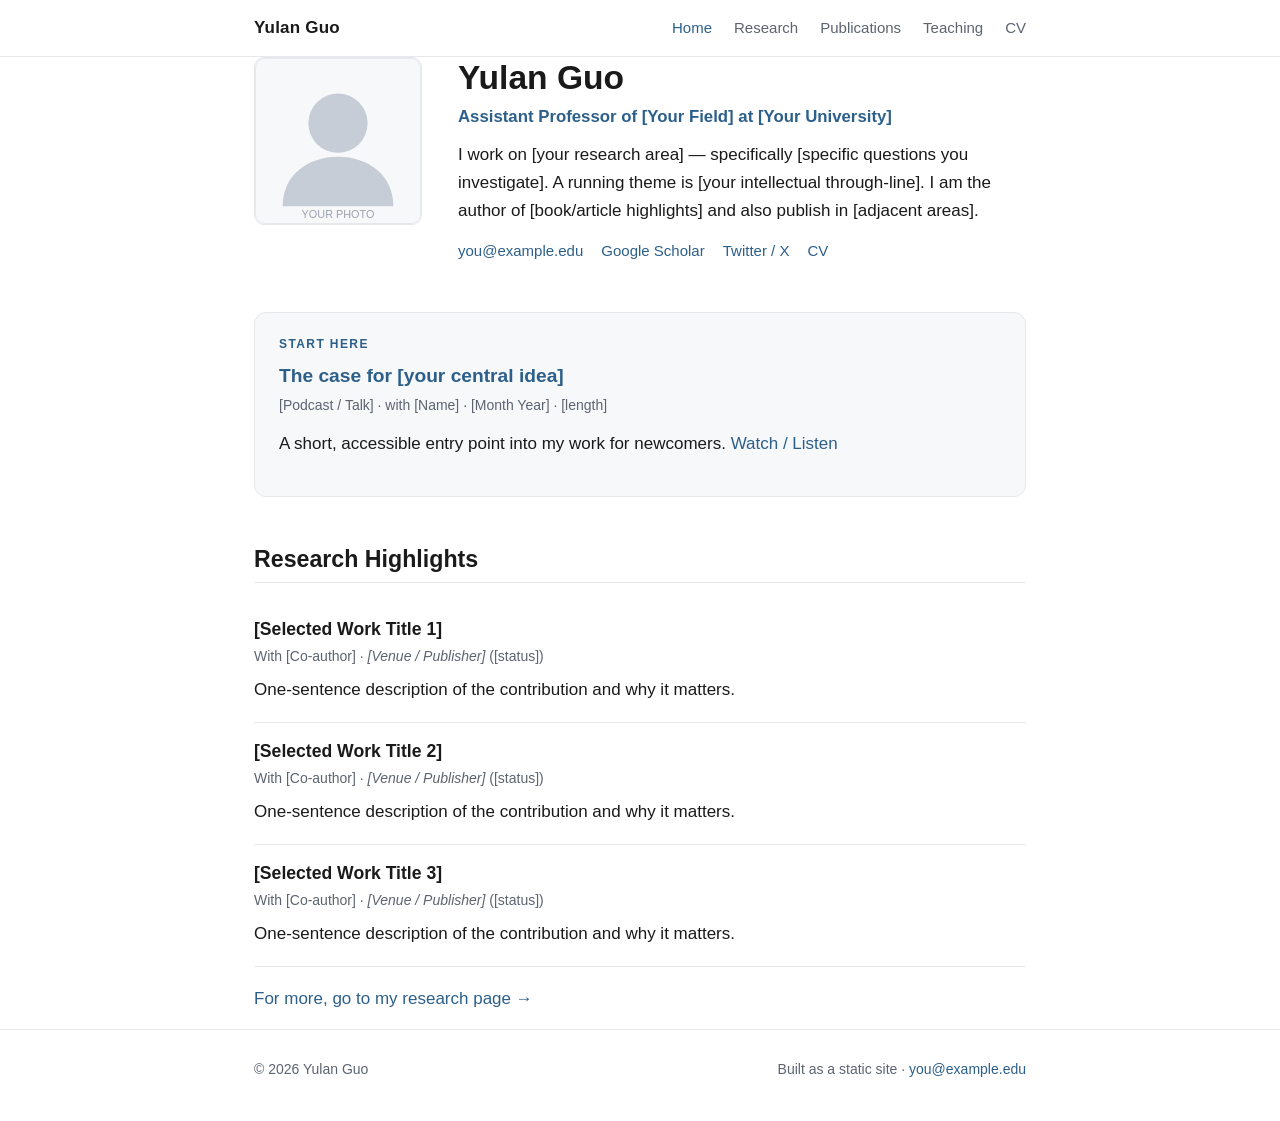
==== index.html @ 5e4f1458 "Add files via upload Initial academic site for Yulan Guo" ====
<!DOCTYPE html>
<html lang="en">
<head>
  <meta charset="UTF-8" />
  <meta name="viewport" content="width=device-width, initial-scale=1.0" />
  <!-- TODO: replace with your real name / title -->
  <title>Yulan Guo — Academic Homepage</title>
  <meta name="description" content="Personal academic homepage: research, publications, teaching, and CV." />
  <link rel="stylesheet" href="assets/css/style.css" />
</head>
<body>

  <!-- ============ NAV ============ -->
  <header class="site-nav">
    <div class="inner">
      <a class="brand" href="index.html">Yulan Guo</a>
      <nav>
        <a href="index.html" class="active">Home</a>
        <a href="research.html">Research</a>
        <a href="publications.html">Publications</a>
        <a href="teaching.html">Teaching</a>
        <a href="cv.html">CV</a>
      </nav>
    </div>
  </header>

  <main class="container">

    <!-- ============ HERO ============ -->
    <div class="hero">
      <!-- TODO: replace assets/img/photo.svg with your photo (e.g. photo.jpg) -->
      <img class="photo" src="assets/img/photo.svg" alt="Yulan Guo" />
      <div class="intro">
        <h1>Yulan Guo</h1>
        <!-- TODO: your title / affiliation -->
        <p class="role">Assistant Professor of [Your Field] at [Your University]</p>
        <!-- TODO: 2-4 sentence bio. Keep it like the reference: what you work on + a hook. -->
        <p class="bio">
          I work on [your research area] — specifically [specific questions you investigate].
          A running theme is [your intellectual through-line]. I am the author of
          [book/article highlights] and also publish in [adjacent areas].
        </p>
        <div class="contacts">
          <a href="mailto:you@example.edu">you@example.edu</a>
          <a href="https://scholar.google.com/" target="_blank" rel="noopener">Google Scholar</a>
          <a href="https://twitter.com/" target="_blank" rel="noopener">Twitter / X</a>
          <a href="cv.html">CV</a>
        </div>
      </div>
    </div>

    <!-- ============ START HERE (featured) ============ -->
    <section class="featured">
      <div class="label">Start here</div>
      <!-- TODO: pick one signature piece — a talk, podcast, or paper that best introduces you -->
      <h3><a href="#">The case for [your central idea]</a></h3>
      <div class="meta">[Podcast / Talk] · with [Name] · [Month Year] · [length]</div>
      <p class="desc">
        A short, accessible entry point into my work for newcomers.
        <a href="#">Watch / Listen</a>
      </p>
    </section>

    <!-- ============ RESEARCH HIGHLIGHTS ============ -->
    <section>
      <h2>Research Highlights</h2>

      <div class="highlight">
        <h3><a href="publications.html">[Selected Work Title 1]</a></h3>
        <div class="meta">With [Co-author] · <em>[Venue / Publisher]</em> ([status])</div>
        <p class="desc">One-sentence description of the contribution and why it matters.</p>
      </div>

      <div class="highlight">
        <h3><a href="publications.html">[Selected Work Title 2]</a></h3>
        <div class="meta">With [Co-author] · <em>[Venue / Publisher]</em> ([status])</div>
        <p class="desc">One-sentence description of the contribution and why it matters.</p>
      </div>

      <div class="highlight">
        <h3><a href="publications.html">[Selected Work Title 3]</a></h3>
        <div class="meta">With [Co-author] · <em>[Venue / Publisher]</em> ([status])</div>
        <p class="desc">One-sentence description of the contribution and why it matters.</p>
      </div>

      <p style="margin-top:18px"><a href="research.html">For more, go to my research page →</a></p>
    </section>

  </main>

  <!-- ============ FOOTER ============ -->
  <footer class="site-footer">
    <div class="container">
      <span>© <span id="year"></span> Yulan Guo</span>
      <span>Built as a static site · <a href="mailto:you@example.edu">you@example.edu</a></span>
    </div>
  </footer>

  <script>
    document.getElementById('year').textContent = new Date().getFullYear();
  </script>
</body>
</html>
---- assets/css/style.css ----
/* ============================================================
   Academic Personal Site — shared stylesheet
   Light, minimal, typography-first. Easy to edit.
   ============================================================ */

:root {
  --bg: #ffffff;
  --bg-soft: #f7f8fa;
  --text: #1a1a1a;
  --muted: #5c6470;
  --line: #e6e8ec;
  --accent: #2c5f8a;        /* primary link / accent */
  --accent-dark: #1d4566;
  --maxw: 820px;
  --font-sans: -apple-system, BlinkMacSystemFont, "Segoe UI", Roboto, Helvetica,
    Arial, "PingFang SC", "Microsoft YaHei", sans-serif;
  --font-serif: Georgia, "Times New Roman", "Songti SC", serif;
}

* { box-sizing: border-box; }

html { scroll-behavior: smooth; }

body {
  margin: 0;
  font-family: var(--font-sans);
  color: var(--text);
  background: var(--bg);
  line-height: 1.65;
  font-size: 17px;
  -webkit-font-smoothing: antialiased;
}

a {
  color: var(--accent);
  text-decoration: none;
}
a:hover { color: var(--accent-dark); text-decoration: underline; }

/* ---------- Top navigation ---------- */
.site-nav {
  position: sticky;
  top: 0;
  z-index: 50;
  background: rgba(255, 255, 255, 0.92);
  backdrop-filter: saturate(180%) blur(8px);
  border-bottom: 1px solid var(--line);
}
.site-nav .inner {
  max-width: var(--maxw);
  margin: 0 auto;
  padding: 14px 24px;
  display: flex;
  align-items: center;
  justify-content: space-between;
  gap: 16px;
  flex-wrap: wrap;
}
.site-nav .brand {
  font-weight: 700;
  font-size: 17px;
  color: var(--text);
  letter-spacing: 0.2px;
}
.site-nav .brand:hover { text-decoration: none; }
.site-nav nav {
  display: flex;
  gap: 22px;
  flex-wrap: wrap;
}
.site-nav nav a {
  color: var(--muted);
  font-size: 15px;
  font-weight: 500;
}
.site-nav nav a:hover,
.site-nav nav a.active {
  color: var(--accent);
  text-decoration: none;
}

/* ---------- Layout ---------- */
.container {
  max-width: var(--maxw);
  margin: 0 auto;
  padding: 0 24px;
}
main { padding: 56px 0 72px; }
section { margin-bottom: 56px; }
section:last-child { margin-bottom: 0; }

h1, h2, h3 { line-height: 1.25; font-weight: 700; }
h1 { font-size: 2.1rem; margin: 0 0 6px; }
h2 {
  font-size: 1.45rem;
  margin: 0 0 18px;
  padding-bottom: 8px;
  border-bottom: 1px solid var(--line);
}
h3 { font-size: 1.1rem; margin: 0 0 4px; }
p { margin: 0 0 16px; }
.muted { color: var(--muted); }

/* ---------- Hero ---------- */
.hero {
  display: flex;
  gap: 36px;
  align-items: flex-start;
  margin-bottom: 48px;
}
.hero .photo {
  width: 168px;
  height: 168px;
  border-radius: 10px;
  object-fit: cover;
  flex: 0 0 auto;
  background: var(--bg-soft);
  border: 1px solid var(--line);
}
.hero .intro h1 { margin-bottom: 4px; }
.hero .role {
  font-size: 1.05rem;
  color: var(--accent);
  font-weight: 600;
  margin: 0 0 10px;
}
.hero .bio { margin: 0; max-width: 60ch; }
.hero .contacts {
  margin-top: 14px;
  font-size: 15px;
  color: var(--muted);
  display: flex;
  gap: 18px;
  flex-wrap: wrap;
}

/* ---------- Featured "Start here" card ---------- */
.featured {
  background: var(--bg-soft);
  border: 1px solid var(--line);
  border-radius: 12px;
  padding: 22px 24px;
  margin-bottom: 48px;
}
.featured .label {
  text-transform: uppercase;
  letter-spacing: 1.4px;
  font-size: 12px;
  font-weight: 700;
  color: var(--accent);
  margin-bottom: 10px;
}
.featured h3 { font-size: 1.2rem; }
.featured .meta {
  color: var(--muted);
  font-size: 14px;
  margin: 6px 0 12px;
}

/* ---------- Highlight list ---------- */
.highlight {
  padding: 18px 0;
  border-bottom: 1px solid var(--line);
}
.highlight:last-child { border-bottom: none; }
.highlight h3 a { color: var(--text); }
.highlight h3 a:hover { color: var(--accent); }
.highlight .meta {
  color: var(--muted);
  font-size: 14px;
  margin: 4px 0 8px;
}
.highlight .desc { margin: 0; }

/* ---------- Publications list ---------- */
.pub-year {
  font-size: 1.1rem;
  font-weight: 700;
  color: var(--muted);
  margin: 28px 0 10px;
}
.pub {
  padding: 14px 0;
  border-bottom: 1px solid var(--line);
  display: flex;
  gap: 16px;
}
.pub .pub-body { flex: 1; }
.pub .title { font-weight: 600; }
.pub .authors { color: var(--text); }
.pub .venue { color: var(--muted); font-style: italic; }
.pub .tag {
  display: inline-block;
  font-size: 12px;
  padding: 1px 8px;
  border-radius: 20px;
  border: 1px solid var(--line);
  color: var(--muted);
  margin-left: 6px;
  vertical-align: middle;
}
.pub .links { margin-top: 6px; font-size: 14px; display: flex; gap: 14px; }

/* ---------- Two-column teaching / cv ---------- */
.entry {
  margin-bottom: 22px;
}
.entry .top {
  display: flex;
  justify-content: space-between;
  gap: 16px;
  flex-wrap: wrap;
}
.entry .title { font-weight: 600; }
.entry .when { color: var(--muted); font-size: 14px; white-space: nowrap; }
.entry .sub { color: var(--muted); margin: 2px 0 0; }
.entry ul { margin: 8px 0 0; padding-left: 20px; }
.entry ul li { margin-bottom: 4px; }

/* ---------- Footer ---------- */
.site-footer {
  border-top: 1px solid var(--line);
  padding: 28px 0 40px;
  color: var(--muted);
  font-size: 14px;
}
.site-footer .container {
  display: flex;
  justify-content: space-between;
  gap: 16px;
  flex-wrap: wrap;
}

/* ---------- Responsive ---------- */
@media (max-width: 640px) {
  body { font-size: 16px; }
  .hero { flex-direction: column; gap: 18px; }
  .hero .photo { width: 120px; height: 120px; }
  h1 { font-size: 1.7rem; }
  .site-nav nav { gap: 14px; }
}
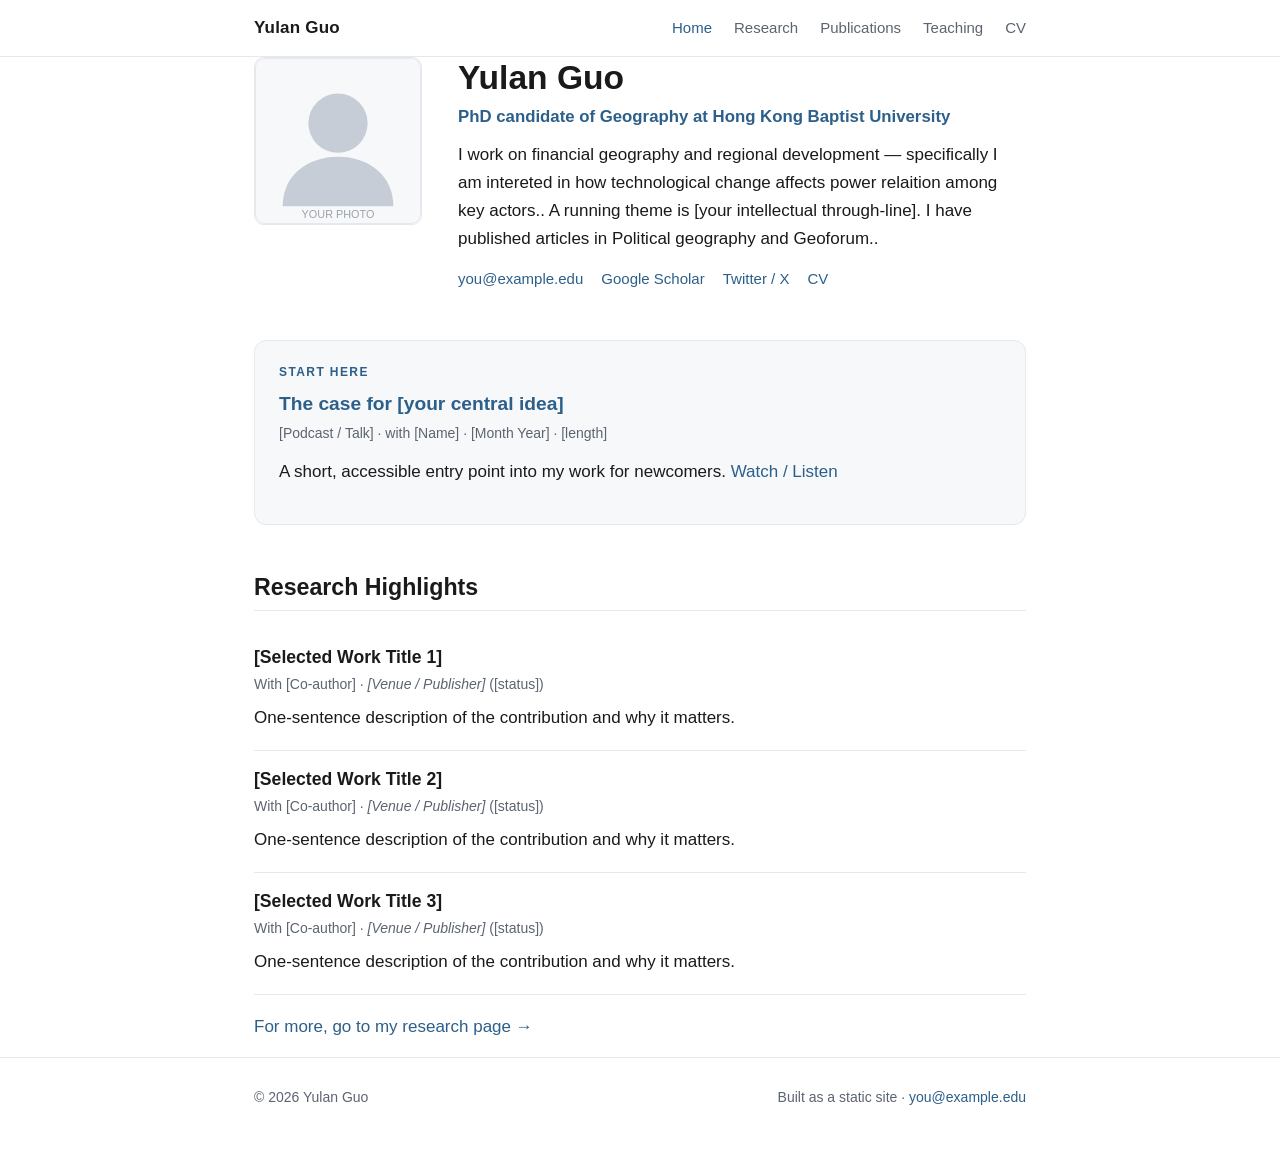
==== commit 9452529d: "Update index.html" ====
--- a/index.html
+++ b/index.html
@@ -33,12 +33,11 @@
       <div class="intro">
         <h1>Yulan Guo</h1>
         <!-- TODO: your title / affiliation -->
-        <p class="role">Assistant Professor of [Your Field] at [Your University]</p>
+        <p class="role">PhD candidate of Geography at Hong Kong Baptist University</p>
         <!-- TODO: 2-4 sentence bio. Keep it like the reference: what you work on + a hook. -->
         <p class="bio">
-          I work on [your research area] — specifically [specific questions you investigate].
-          A running theme is [your intellectual through-line]. I am the author of
-          [book/article highlights] and also publish in [adjacent areas].
+          I work on financial geography and regional development — specifically I am intereted in how technological change affects power relaition among key actors..
+          A running theme is [your intellectual through-line]. I have published articles in Political geography and Geoforum..
         </p>
         <div class="contacts">
           <a href="mailto:you@example.edu">you@example.edu</a>
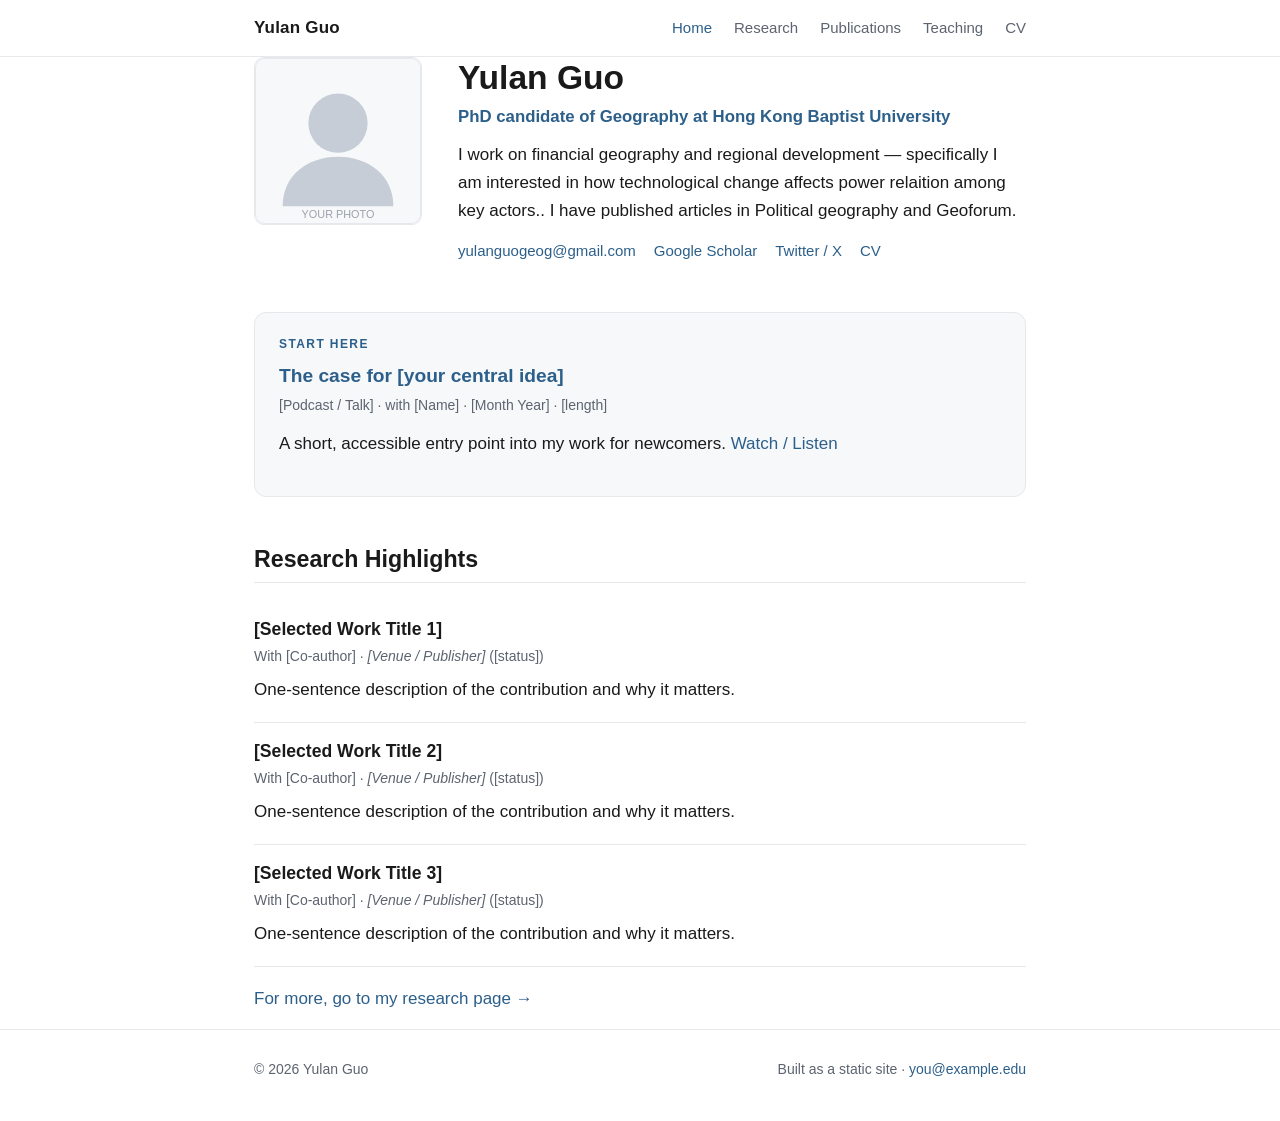
==== commit 608ad588: "Update index.html" ====
--- a/index.html
+++ b/index.html
@@ -36,11 +36,11 @@
         <p class="role">PhD candidate of Geography at Hong Kong Baptist University</p>
         <!-- TODO: 2-4 sentence bio. Keep it like the reference: what you work on + a hook. -->
         <p class="bio">
-          I work on financial geography and regional development — specifically I am intereted in how technological change affects power relaition among key actors..
-          A running theme is [your intellectual through-line]. I have published articles in Political geography and Geoforum..
+          I work on financial geography and regional development — specifically I am interested in how technological change affects power relaition among key actors..
+           I have published articles in Political geography and Geoforum.
         </p>
         <div class="contacts">
-          <a href="mailto:you@example.edu">you@example.edu</a>
+          <a href="mailto:yulanguogeog@gmail.com">yulanguogeog@gmail.com</a>
           <a href="https://scholar.google.com/" target="_blank" rel="noopener">Google Scholar</a>
           <a href="https://twitter.com/" target="_blank" rel="noopener">Twitter / X</a>
           <a href="cv.html">CV</a>
